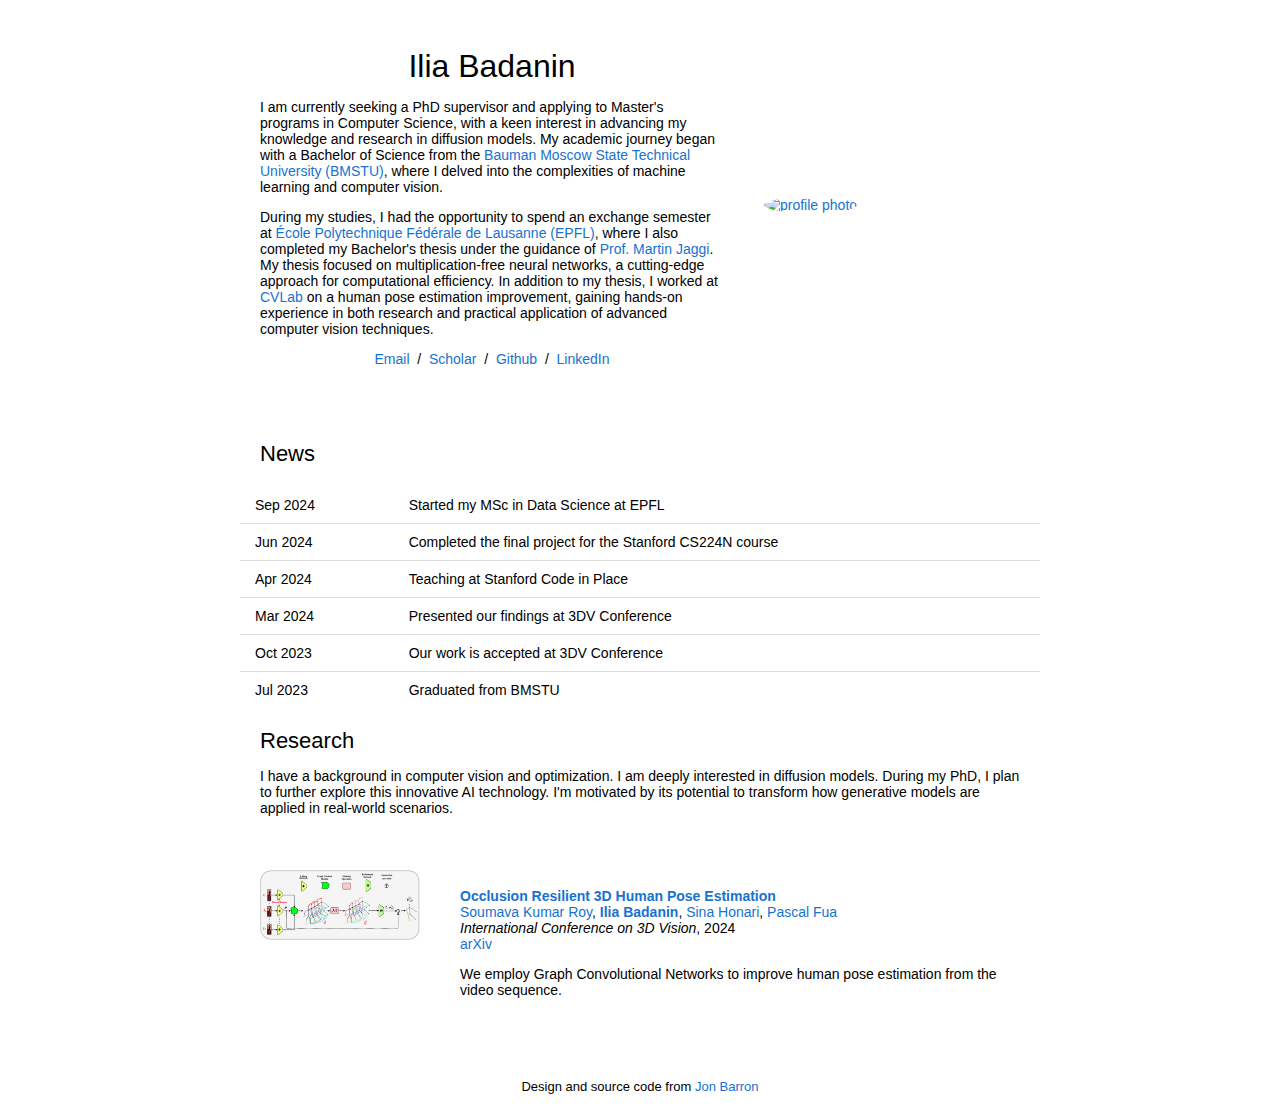
==== index.html @ bde3e4d7 "Initial commit" ====
<!DOCTYPE HTML>
<html lang="en">
  <head>
    <meta http-equiv="Content-Type" content="text/html; charset=UTF-8">
    <title>Ilia Badanin</title>
    <meta name="author" content="Jon Barron">
    <meta name="viewport" content="width=device-width, initial-scale=1">
    <link rel="shortcut icon" type="image/x-icon" href="https://upload.wikimedia.org/wikipedia/commons/thumb/8/88/International_Baccalaureate_Logo.svg/1024px-International_Baccalaureate_Logo.svg.png">
    <link rel="stylesheet" type="text/css" href="stylesheet.css">
  </head>
  <body>
    <table style="width:100%;max-width:800px;border:0px;border-spacing:0px;border-collapse:separate;margin-right:auto;margin-left:auto;">
      <tbody>
	<tr style="padding:0px">
          <td style="padding:0px">
            <table style="width:100%;border:0px;border-spacing:0px;border-collapse:separate;margin-right:auto;margin-left:auto;">
	      <tbody>
		<tr style="padding:0px">
		  <td style="padding:2.5%;width:63%;vertical-align:middle">
                    <p class="name" style="text-align: center;">
                      Ilia Badanin
                    </p>
		    <p>I am currently seeking a PhD supervisor and applying to Master's programs in Computer Science, with a keen interest in advancing my knowledge and research in diffusion models. My academic journey began with a Bachelor of Science from the <a href="https://bmstu.ru/">Bauman Moscow State Technical University (BMSTU)</a>, where I delved into the complexities of machine learning and computer vision.
		    </p>
		    <p>
		      During my studies, I had the opportunity to spend an exchange semester at <a href="https://epfl.ch/">École Polytechnique Fédérale de Lausanne (EPFL)</a>, where I also completed my Bachelor's thesis under the guidance of <a href="https://scholar.google.com/citations?user=r1TJBr8AAAAJ&hl=en">Prof. Martin Jaggi</a>. My thesis focused on multiplication-free neural networks, a cutting-edge approach for computational efficiency. In addition to my thesis, I worked at <a href="https://www.epfl.ch/labs/cvlab/">CVLab</a> on a human pose estimation improvement, gaining hands-on experience in both research and practical application of advanced computer vision techniques.
		    </p>
                    <p style="text-align:center">
                      <a href="mailto:badanin.ilia@gmail.com">Email</a> &nbsp;/&nbsp;
                      <a href="https://scholar.google.com/citations?hl=en&user=NFC3NTMAAAAJ">Scholar</a> &nbsp;/&nbsp;
                      <a href="https://github.com/nov3o/">Github</a> &nbsp;/&nbsp;
		      <a href="https://www.linkedin.com/in/ilia-badanin/">LinkedIn</a>
                    </p>
		  </td>
		  <td style="padding:2.5%;width:40%;max-width:40%">
                    <a href="images/round_davos.png"><img style="width:100%;max-width:100%;object-fit: cover; border-radius: 50%;" alt="profile photo" src="images/round_davos.png" class="hoverZoomLink"></a>
		  </td>
		</tr>
	      </tbody>
	    </table>
	    <table id="news-table"
		   style="width:100%;border:0px;border-spacing:0px;border-collapse:separate;margin-right:auto;margin-left:auto;"
		   >
	      <tbody>
		<tr>
		  <td style="padding:20px;vertical-align:middle;border:none">
		    <h2>News</h2>
		  </td>
		</tr>
		<tr>
		  <td>Sep 2024</td>
		  <td>Started my MSc in Data Science at EPFL</td>
		</tr>
		<tr>
		  <td>Jun 2024</td>
		  <td>Completed the final project for the Stanford CS224N course</td>
		</tr>
		<tr>
		  <td>Apr 2024</td>
		  <td>Teaching at Stanford Code in Place</td>
		</tr>
		<tr>
		  <td>Mar 2024</td>
		  <td>Presented our findings at 3DV Conference</td>
		</tr>
		<tr>
		  <td>Oct 2023</td>
		  <td>Our work is accepted at 3DV Conference</td>
		</tr>
		<tr>
		  <td>Jul 2023</td>
		  <td>Graduated from BMSTU</td>
		</tr>
	      </tbody>
	    </table>
	    <table
	      style="width:100%;border:0px;border-spacing:0px;border-collapse:separate;margin-right:auto;margin-left:auto;"
	      >
	      <tbody>
		<tr>
		  <td style="padding:20px;width:100%;vertical-align:middle">
		    <h2>Research</h2>
		    <p>
		      I have a background in computer vision and optimization. I am deeply interested in diffusion models. During my PhD, I plan to further explore this innovative AI technology. I'm motivated by its potential to transform how generative models are applied in real-world scenarios.
		    </p>
		  </td>
		</tr>
	      </tbody>
	    </table>
	    <table
	      style="width:100%;border:0px;border-spacing:0px;border-collapse:separate;margin-right:auto;margin-left:auto;"
	      >
	      <tbody>
		<tr>
		  <td style="padding:20px;width:25%;vertical-align:middle">
		    <div class="one">
		      <img src='images/occlusion.jpg' width="160">
		    </div>
		  </td>
		  <td style="padding:20px;width:75%;vertical-align:middle">
		    <a href="">
		      <span class="papertitle">Occlusion Resilient 3D Human Pose Estimation</span>
		    </a>
		    <br>
		    <a href="https://scholar.google.com/citations?user=BIIrpRoAAAAJ&hl=en">Soumava Kumar Roy</a>,
		    <a href="/"><strong>Ilia Badanin</strong></a>, 
		    <a href="https://sinahonari.github.io/">Sina Honari</a>,
		    <a href="https://scholar.google.com/citations?user=kzFmAkYAAAAJ&hl=en">Pascal Fua</a>
		    <br>
		    <em>International Conference on 3D Vision</em>, 2024
		    <br>
 		    <!-- <a href="https://cat3d.github.io/">project page</a> -->
		    <!-- / -->
		    <a href="https://arxiv.org/abs/2402.11036">arXiv</a>
		    <p></p>
		    <p>
		      We employ Graph Convolutional Networks to improve human pose estimation from the video sequence.
		    </p>
		  </td>
		</tr>
	      </tbody>
	    </table>
	    <table
	      style="width:100%;border:0px;border-spacing:0px;border-collapse:separate;margin-right:auto;margin-left:auto;"
	      >
	      <tbody>
		<tr>
		  <td style="padding:0px">
		    <br>
		    <p style="text-align:center;font-size:small;">
		      Design and source code from <a style="font-size:small;" href="https://jonbarron.info">Jon Barron</a>
		  </td>
		</tr>
	      </tbody>
	    </table>
    	  </td>
	</tr>
      </tbody>
    </table>
  </body>
</html>
---- stylesheet.css ----
/* latin-ext */
@font-face {
  font-family: 'Lato';
  font-style: italic;
  font-weight: 400;
  src: local('Lato Italic'), local('Lato-Italic'), url(https://fonts.gstatic.com/s/lato/v15/S6u8w4BMUTPHjxsAUi-qNiXg7eU0.woff2) format('woff2');
  unicode-range: U+0100-024F, U+0259, U+1E00-1EFF, U+2020, U+20A0-20AB, U+20AD-20CF, U+2113, U+2C60-2C7F, U+A720-A7FF;
}
/* latin */
@font-face {
  font-family: 'Lato';
  font-style: italic;
  font-weight: 400;
  src: local('Lato Italic'), local('Lato-Italic'), url(https://fonts.gstatic.com/s/lato/v15/S6u8w4BMUTPHjxsAXC-qNiXg7Q.woff2) format('woff2');
  unicode-range: U+0000-00FF, U+0131, U+0152-0153, U+02BB-02BC, U+02C6, U+02DA, U+02DC, U+2000-206F, U+2074, U+20AC, U+2122, U+2191, U+2193, U+2212, U+2215, U+FEFF, U+FFFD;
}
/* latin-ext */
@font-face {
  font-family: 'Lato';
  font-style: italic;
  font-weight: 700;
  src: local('Lato Bold Italic'), local('Lato-BoldItalic'), url(https://fonts.gstatic.com/s/lato/v15/S6u_w4BMUTPHjxsI5wq_FQftx9897sxZ.woff2) format('woff2');
  unicode-range: U+0100-024F, U+0259, U+1E00-1EFF, U+2020, U+20A0-20AB, U+20AD-20CF, U+2113, U+2C60-2C7F, U+A720-A7FF;
}
/* latin */
@font-face {
  font-family: 'Lato';
  font-style: italic;
  font-weight: 700;
  src: local('Lato Bold Italic'), local('Lato-BoldItalic'), url(https://fonts.gstatic.com/s/lato/v15/S6u_w4BMUTPHjxsI5wq_Gwftx9897g.woff2) format('woff2');
  unicode-range: U+0000-00FF, U+0131, U+0152-0153, U+02BB-02BC, U+02C6, U+02DA, U+02DC, U+2000-206F, U+2074, U+20AC, U+2122, U+2191, U+2193, U+2212, U+2215, U+FEFF, U+FFFD;
}
/* latin-ext */
@font-face {
  font-family: 'Lato';
  font-style: normal;
  font-weight: 400;
  src: local('Lato Regular'), local('Lato-Regular'), url(https://fonts.gstatic.com/s/lato/v15/S6uyw4BMUTPHjxAwXiWtFCfQ7A.woff2) format('woff2');
  unicode-range: U+0100-024F, U+0259, U+1E00-1EFF, U+2020, U+20A0-20AB, U+20AD-20CF, U+2113, U+2C60-2C7F, U+A720-A7FF;
}
/* latin */
@font-face {
  font-family: 'Lato';
  font-style: normal;
  font-weight: 400;
  src: local('Lato Regular'), local('Lato-Regular'), url(https://fonts.gstatic.com/s/lato/v15/S6uyw4BMUTPHjx4wXiWtFCc.woff2) format('woff2');
  unicode-range: U+0000-00FF, U+0131, U+0152-0153, U+02BB-02BC, U+02C6, U+02DA, U+02DC, U+2000-206F, U+2074, U+20AC, U+2122, U+2191, U+2193, U+2212, U+2215, U+FEFF, U+FFFD;
}
/* latin-ext */
@font-face {
  font-family: 'Lato';
  font-style: normal;
  font-weight: 700;
  src: local('Lato Bold'), local('Lato-Bold'), url(https://fonts.gstatic.com/s/lato/v15/S6u9w4BMUTPHh6UVSwaPGQ3q5d0N7w.woff2) format('woff2');
  unicode-range: U+0100-024F, U+0259, U+1E00-1EFF, U+2020, U+20A0-20AB, U+20AD-20CF, U+2113, U+2C60-2C7F, U+A720-A7FF;
}
/* latin */
@font-face {
  font-family: 'Lato';
  font-style: normal;
  font-weight: 700;
  src: local('Lato Bold'), local('Lato-Bold'), url(https://fonts.gstatic.com/s/lato/v15/S6u9w4BMUTPHh6UVSwiPGQ3q5d0.woff2) format('woff2');
  unicode-range: U+0000-00FF, U+0131, U+0152-0153, U+02BB-02BC, U+02C6, U+02DA, U+02DC, U+2000-206F, U+2074, U+20AC, U+2122, U+2191, U+2193, U+2212, U+2215, U+FEFF, U+FFFD;
}

a {
  color: #1772d0;
  text-decoration: none;
}

a:focus,
a:hover {
  color: #f09228;
  text-decoration: none;
}

body,
td,
th,
tr,
p,
a {
  font-family: 'Lato', Verdana, Helvetica, sans-serif;
  font-size: 14px;
}

strong {
  font-family: 'Lato', Verdana, Helvetica, sans-serif;
  font-size: 14px;
}

h2 {
  margin: 0;
  font-weight: normal;
  font-family: 'Lato', Verdana, Helvetica, sans-serif;
  font-size: 22px;
}

.papertitle {
  font-family: 'Lato', Verdana, Helvetica, sans-serif;
  font-size: 14px;
  font-weight: 700;
}

.name {
  padding-top: 20px;
  margin: 0;
  font-family: 'Lato', Verdana, Helvetica, sans-serif;
  font-size: 32px;
}

.one {
  width: 160px;
  height: 160px;
  position: relative;
}

.two {
  width: 160px;
  height: 160px;
  position: absolute;
  transition: opacity .2s ease-in-out;
  -moz-transition: opacity .2s ease-in-out;
  -webkit-transition: opacity .2s ease-in-out;
}

.fade {
  transition: opacity .2s ease-in-out;
  -moz-transition: opacity .2s ease-in-out;
  -webkit-transition: opacity .2s ease-in-out;
}

span.highlight {
  background-color: #ffffd0;
}

    #news-table {
        width: 100%;
        border-collapse: collapse;
        font-family: Arial, sans-serif;
        margin-top: 20px;
    }

    #news-table td {
        border-bottom: 1px solid #ddd;
        padding: 10px 15px;
        text-align: left;
    }


    #news-table tr:last-child td {
        border-bottom: none;
    }
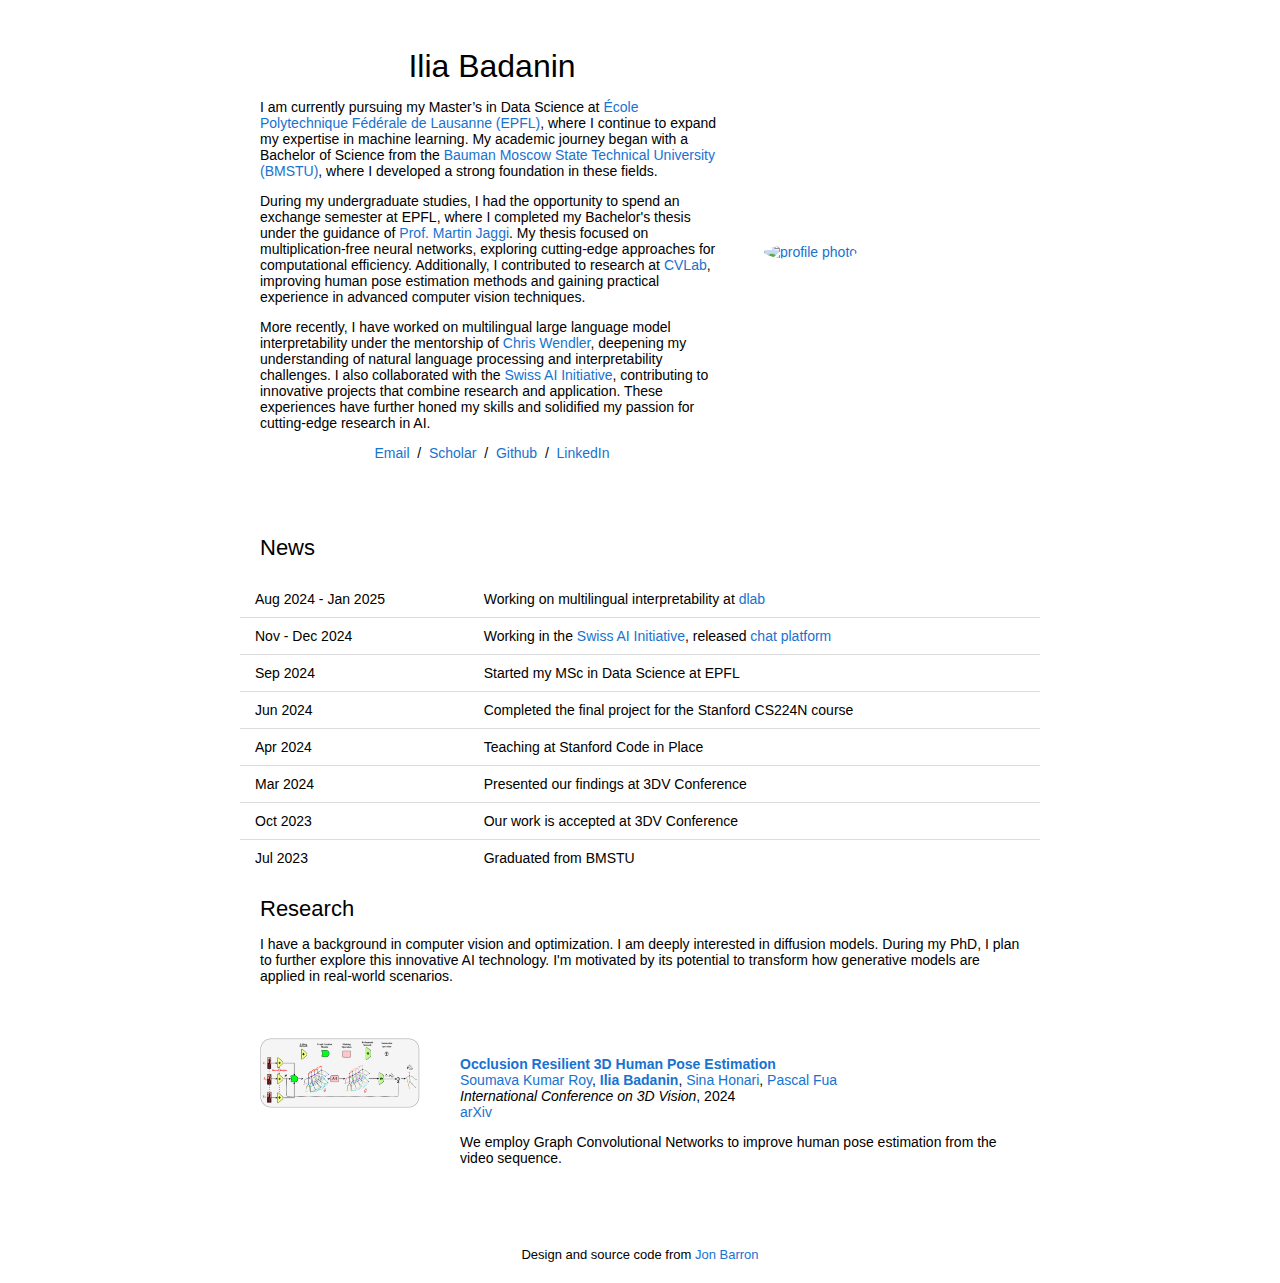
==== commit aa60e64a: "updated my page and languagesquad" ====
--- a/index.html
+++ b/index.html
@@ -20,11 +20,11 @@
                     <p class="name" style="text-align: center;">
                       Ilia Badanin
                     </p>
-		    <p>I am currently seeking a PhD supervisor and applying to Master's programs in Computer Science, with a keen interest in advancing my knowledge and research in diffusion models. My academic journey began with a Bachelor of Science from the <a href="https://bmstu.ru/">Bauman Moscow State Technical University (BMSTU)</a>, where I delved into the complexities of machine learning and computer vision.
-		    </p>
-		    <p>
-		      During my studies, I had the opportunity to spend an exchange semester at <a href="https://epfl.ch/">École Polytechnique Fédérale de Lausanne (EPFL)</a>, where I also completed my Bachelor's thesis under the guidance of <a href="https://scholar.google.com/citations?user=r1TJBr8AAAAJ&hl=en">Prof. Martin Jaggi</a>. My thesis focused on multiplication-free neural networks, a cutting-edge approach for computational efficiency. In addition to my thesis, I worked at <a href="https://www.epfl.ch/labs/cvlab/">CVLab</a> on a human pose estimation improvement, gaining hands-on experience in both research and practical application of advanced computer vision techniques.
-		    </p>
+		    <p>I am currently pursuing my Master’s in Data Science at <a href="https://epfl.ch/">École Polytechnique Fédérale de Lausanne (EPFL)</a>, where I continue to expand my expertise in machine learning. My academic journey began with a Bachelor of Science from the <a href="https://bmstu.ru/">Bauman Moscow State Technical University (BMSTU)</a>, where I developed a strong foundation in these fields.</p>
+
+		    <p>During my undergraduate studies, I had the opportunity to spend an exchange semester at EPFL, where I completed my Bachelor's thesis under the guidance of <a href="https://scholar.google.com/citations?user=r1TJBr8AAAAJ&hl=en">Prof. Martin Jaggi</a>. My thesis focused on multiplication-free neural networks, exploring cutting-edge approaches for computational efficiency. Additionally, I contributed to research at <a href="https://www.epfl.ch/labs/cvlab/">CVLab</a>, improving human pose estimation methods and gaining practical experience in advanced computer vision techniques.</p>
+
+		    <p>More recently, I have worked on multilingual large language model interpretability under the mentorship of  <a href="https://scholar.google.com/citations?user=5CPQWo8AAAAJ&hl=de">Chris Wendler</a>, deepening my understanding of natural language processing and interpretability challenges. I also collaborated with the <a href="https://www.swiss-ai.org/">Swiss AI Initiative</a>, contributing to innovative projects that combine research and application. These experiences have further honed my skills and solidified my passion for cutting-edge research in AI.</p>
                     <p style="text-align:center">
                       <a href="mailto:badanin.ilia@gmail.com">Email</a> &nbsp;/&nbsp;
                       <a href="https://scholar.google.com/citations?hl=en&user=NFC3NTMAAAAJ">Scholar</a> &nbsp;/&nbsp;
@@ -39,13 +39,21 @@
 	      </tbody>
 	    </table>
 	    <table id="news-table"
-		   style="width:100%;border:0px;border-spacing:0px;border-collapse:separate;margin-right:auto;margin-left:auto;"
+		   style="width:100%;border:0px;border-spacing:0px;border-collapse:separate;margin-right:auto;margin-left:auto;table-layout:auto;"
 		   >
 	      <tbody>
 		<tr>
 		  <td style="padding:20px;vertical-align:middle;border:none">
 		    <h2>News</h2>
 		  </td>
+		</tr>
+		<tr>
+		  <td>Aug 2024 - Jan 2025</td>
+		  <td>Working on multilingual interpretability at <a href="https://dlab.epfl.ch/">dlab</a></td>
+		</tr>
+		<tr>
+		  <td>Nov - Dec 2024</td>
+		  <td>Working in the <a href="https://www.swiss-ai.org/">Swiss AI Initiative</a>, released <a href="https://fmapi.swissai.cscs.ch/chat">chat platform</a></td>
 		</tr>
 		<tr>
 		  <td>Sep 2024</td>
--- a/stylesheet.css
+++ b/stylesheet.css
@@ -134,20 +134,20 @@
   background-color: #ffffd0;
 }
 
-    #news-table {
-        width: 100%;
-        border-collapse: collapse;
-        font-family: Arial, sans-serif;
-        margin-top: 20px;
-    }
+#news-table {
+  width: 100%;
+  border-collapse: collapse;
+  font-family: Arial, sans-serif;
+  margin-top: 20px;
+}
 
-    #news-table td {
-        border-bottom: 1px solid #ddd;
-        padding: 10px 15px;
-        text-align: left;
-    }
+#news-table td {
+  border-bottom: 1px solid #ddd;
+  padding: 10px 15px;
+  text-align: left;
+}
 
 
-    #news-table tr:last-child td {
-        border-bottom: none;
-    }
+#news-table tr:last-child td {
+  border-bottom: none;
+}
